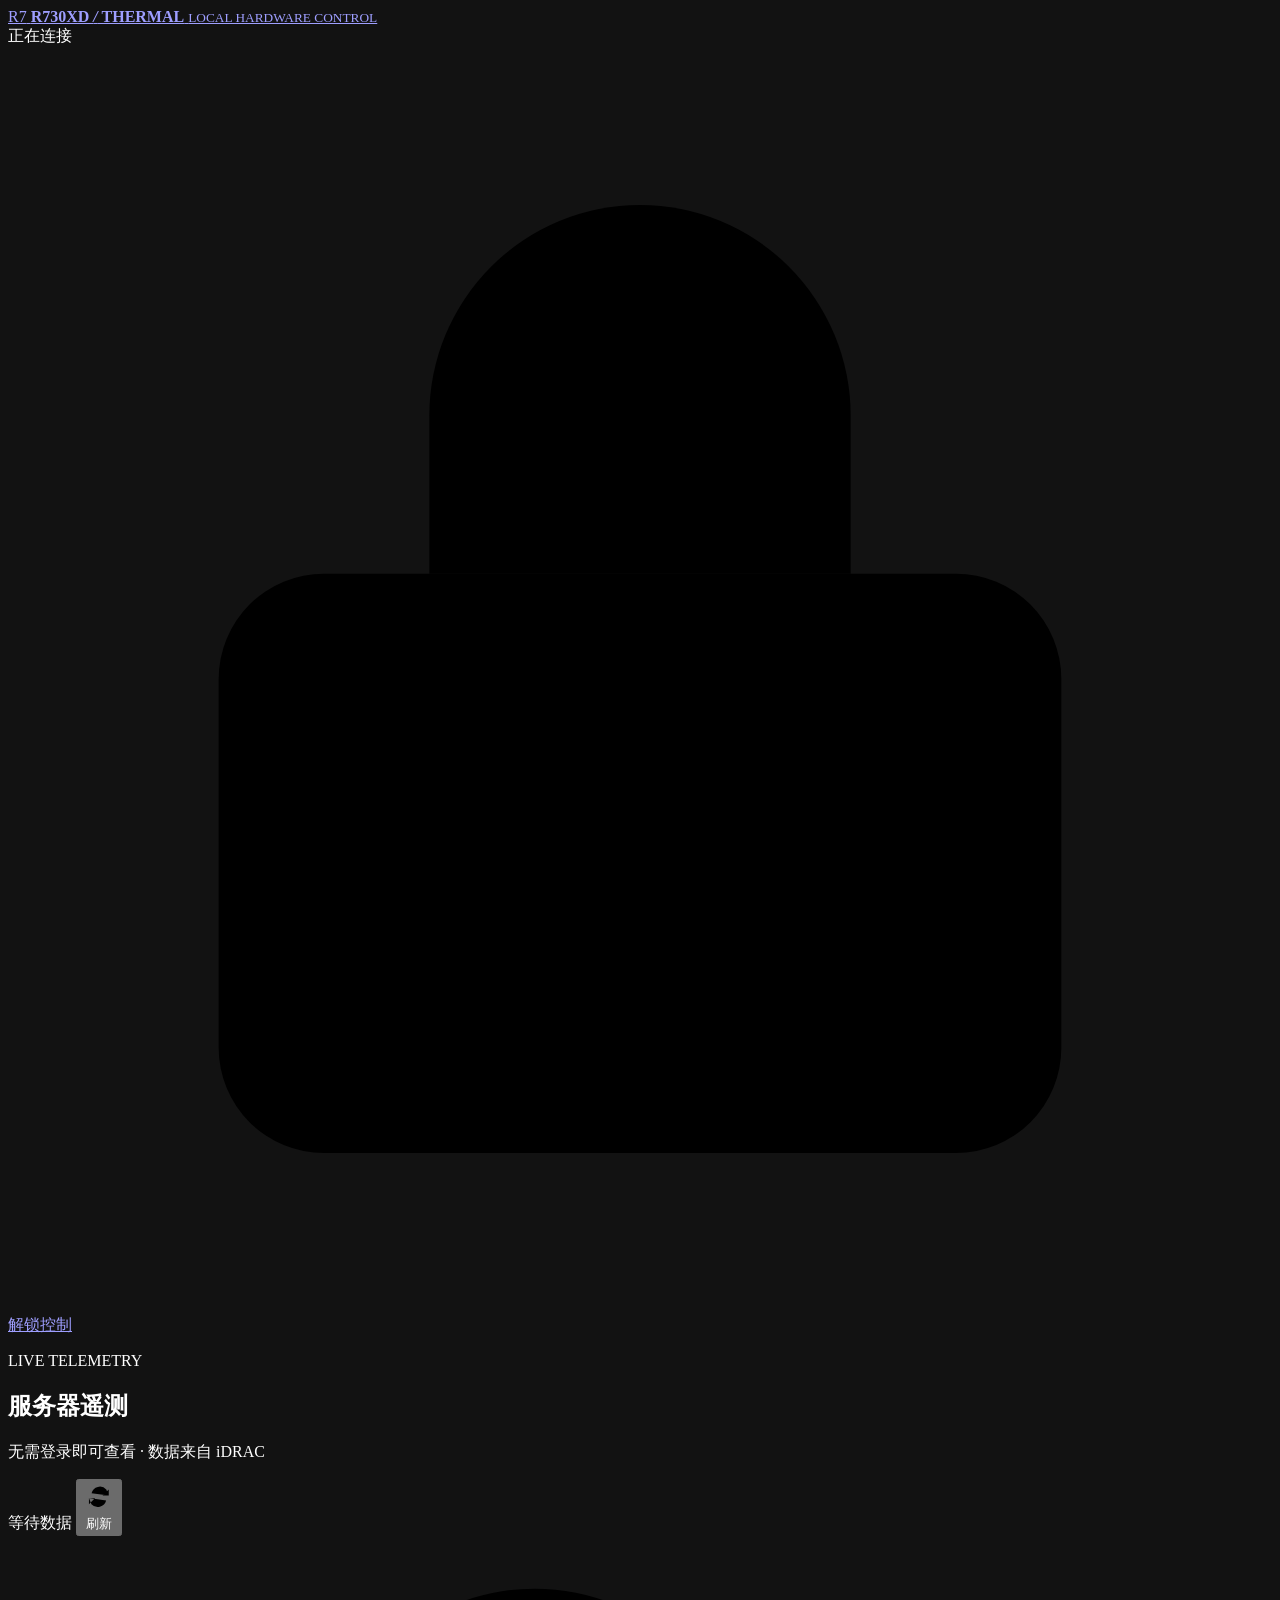
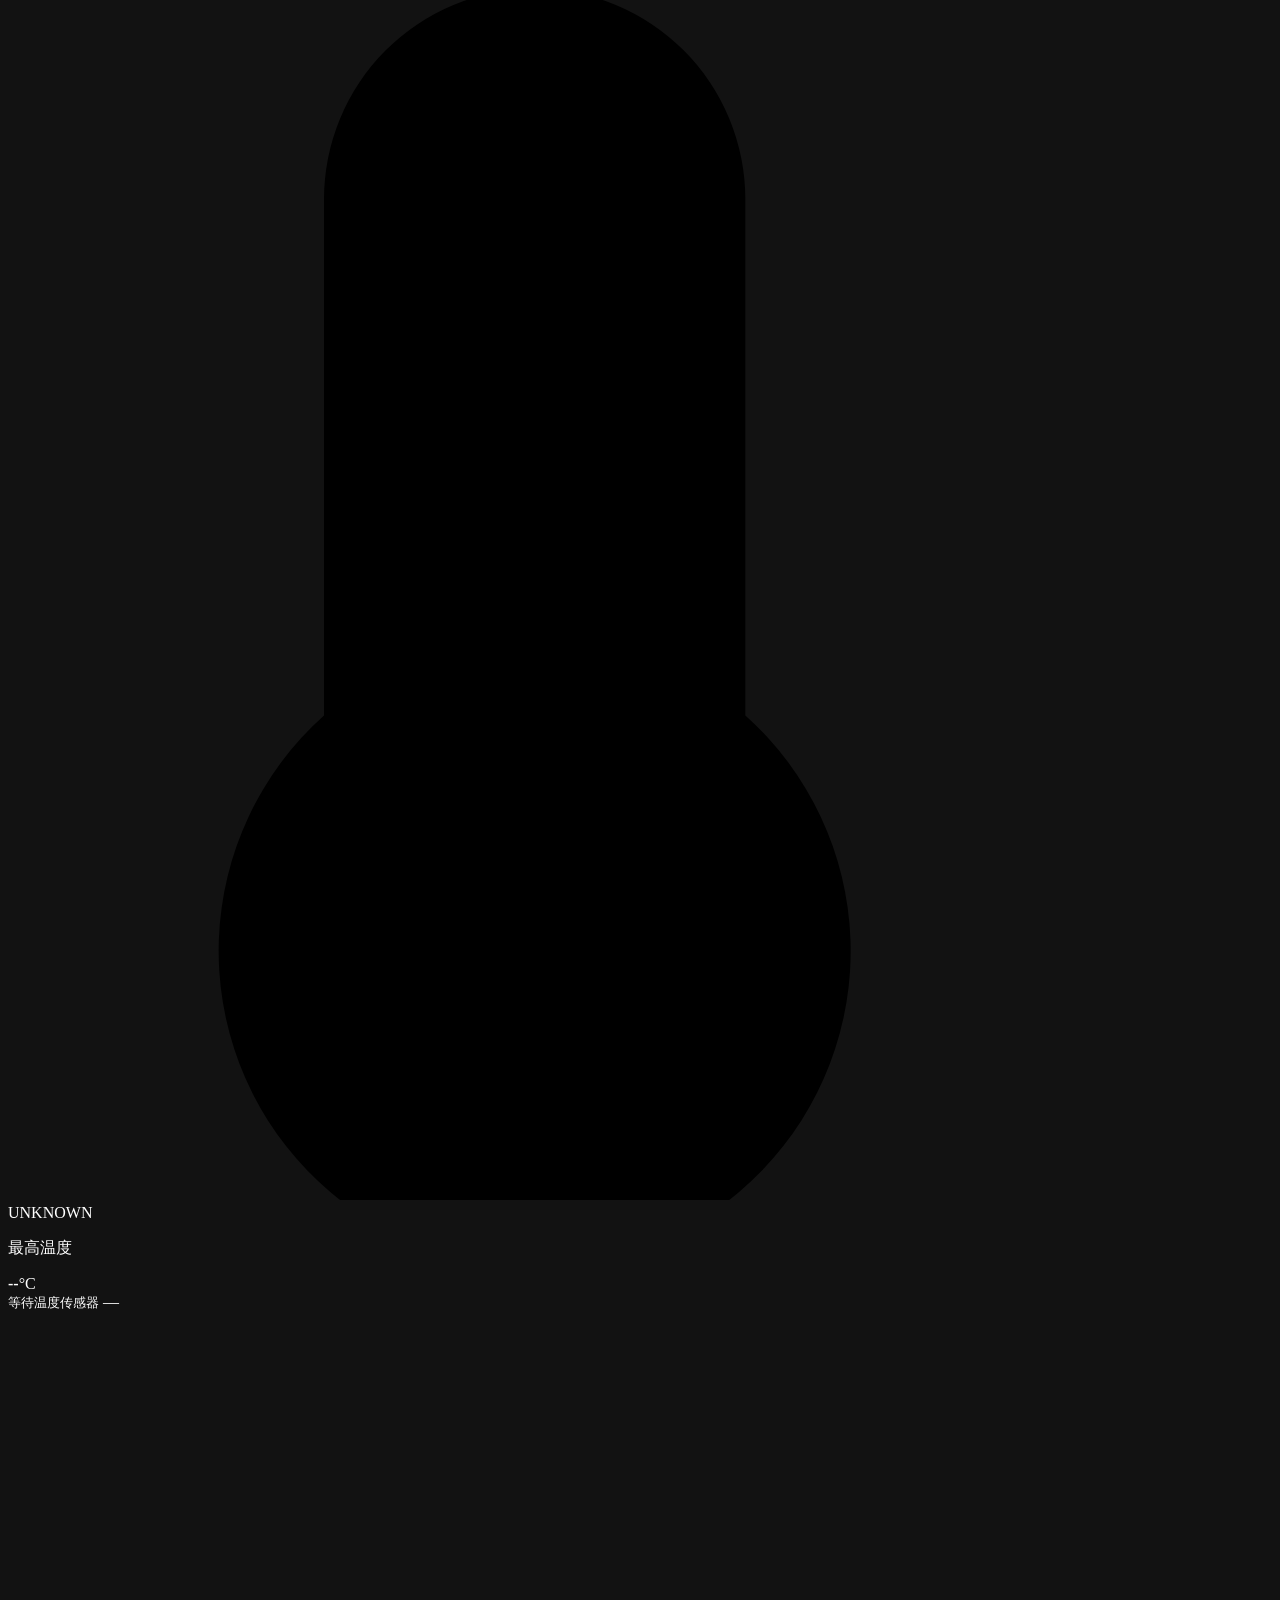
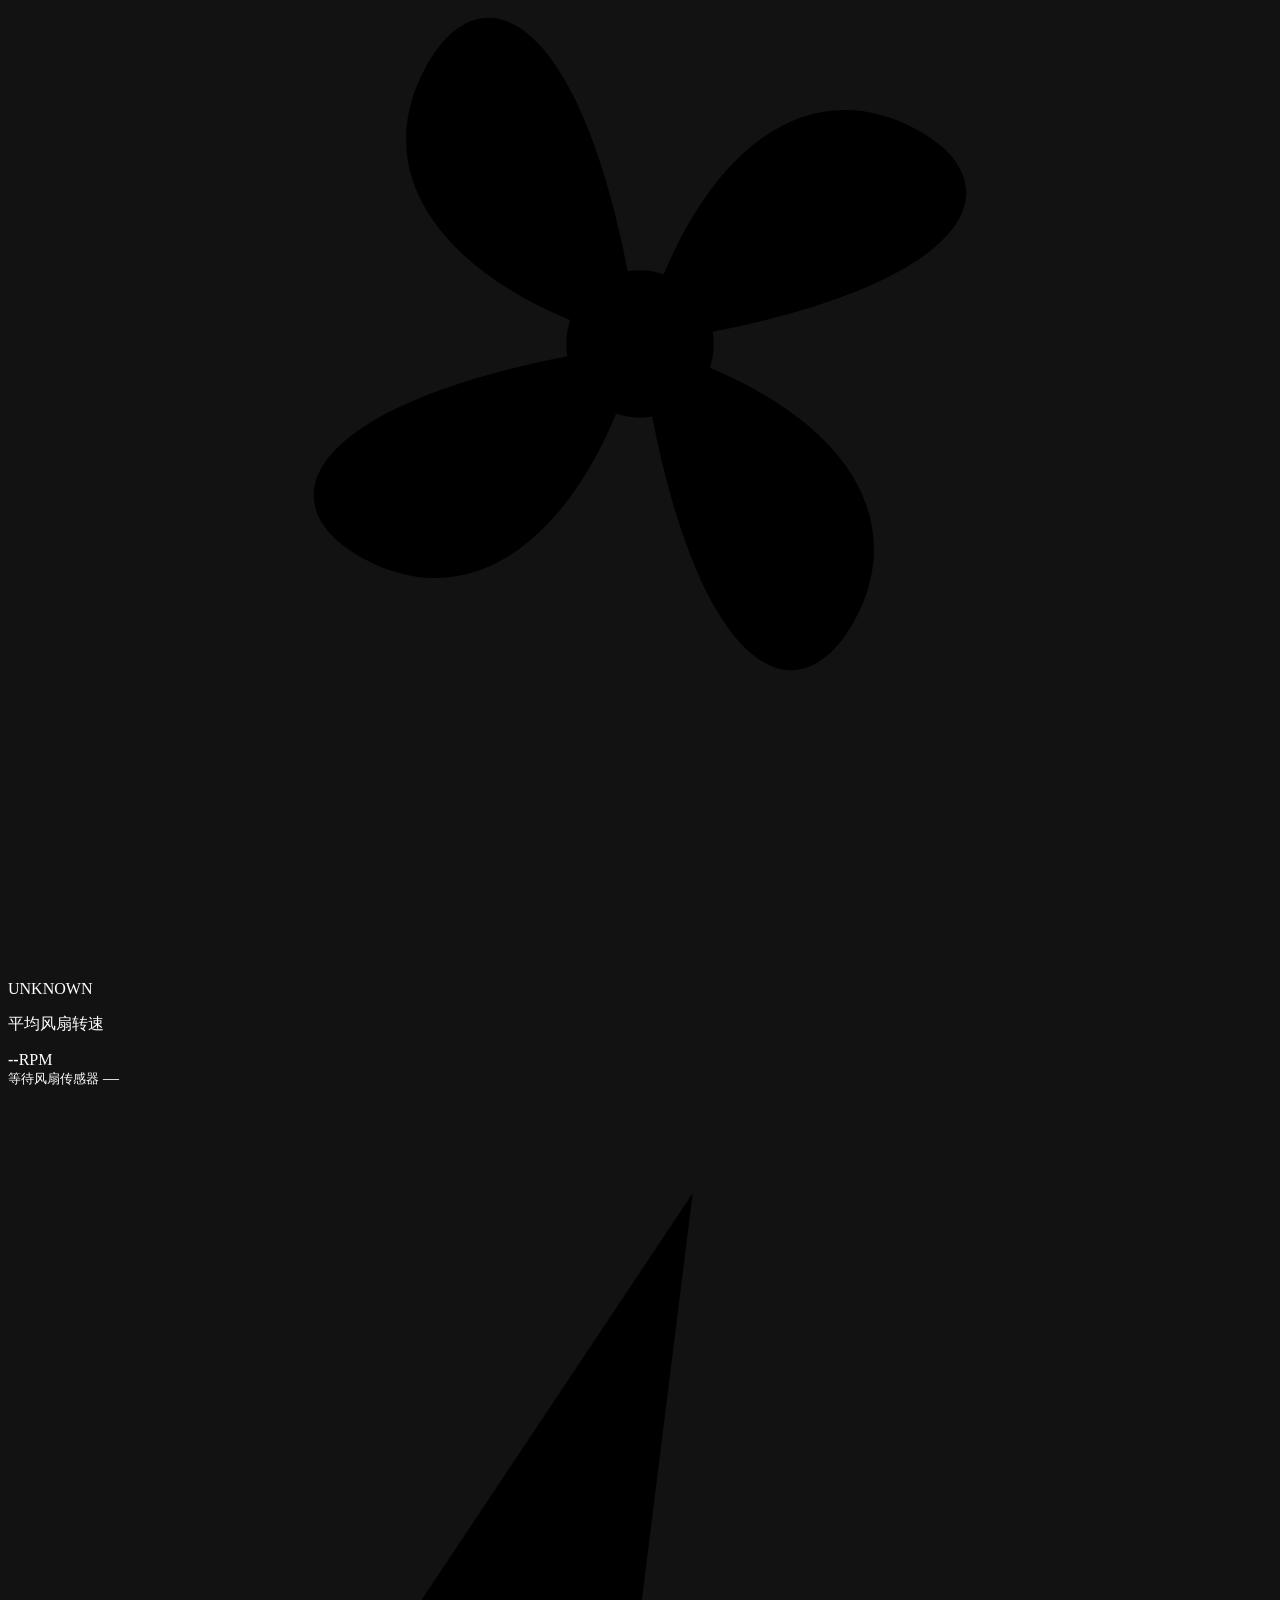
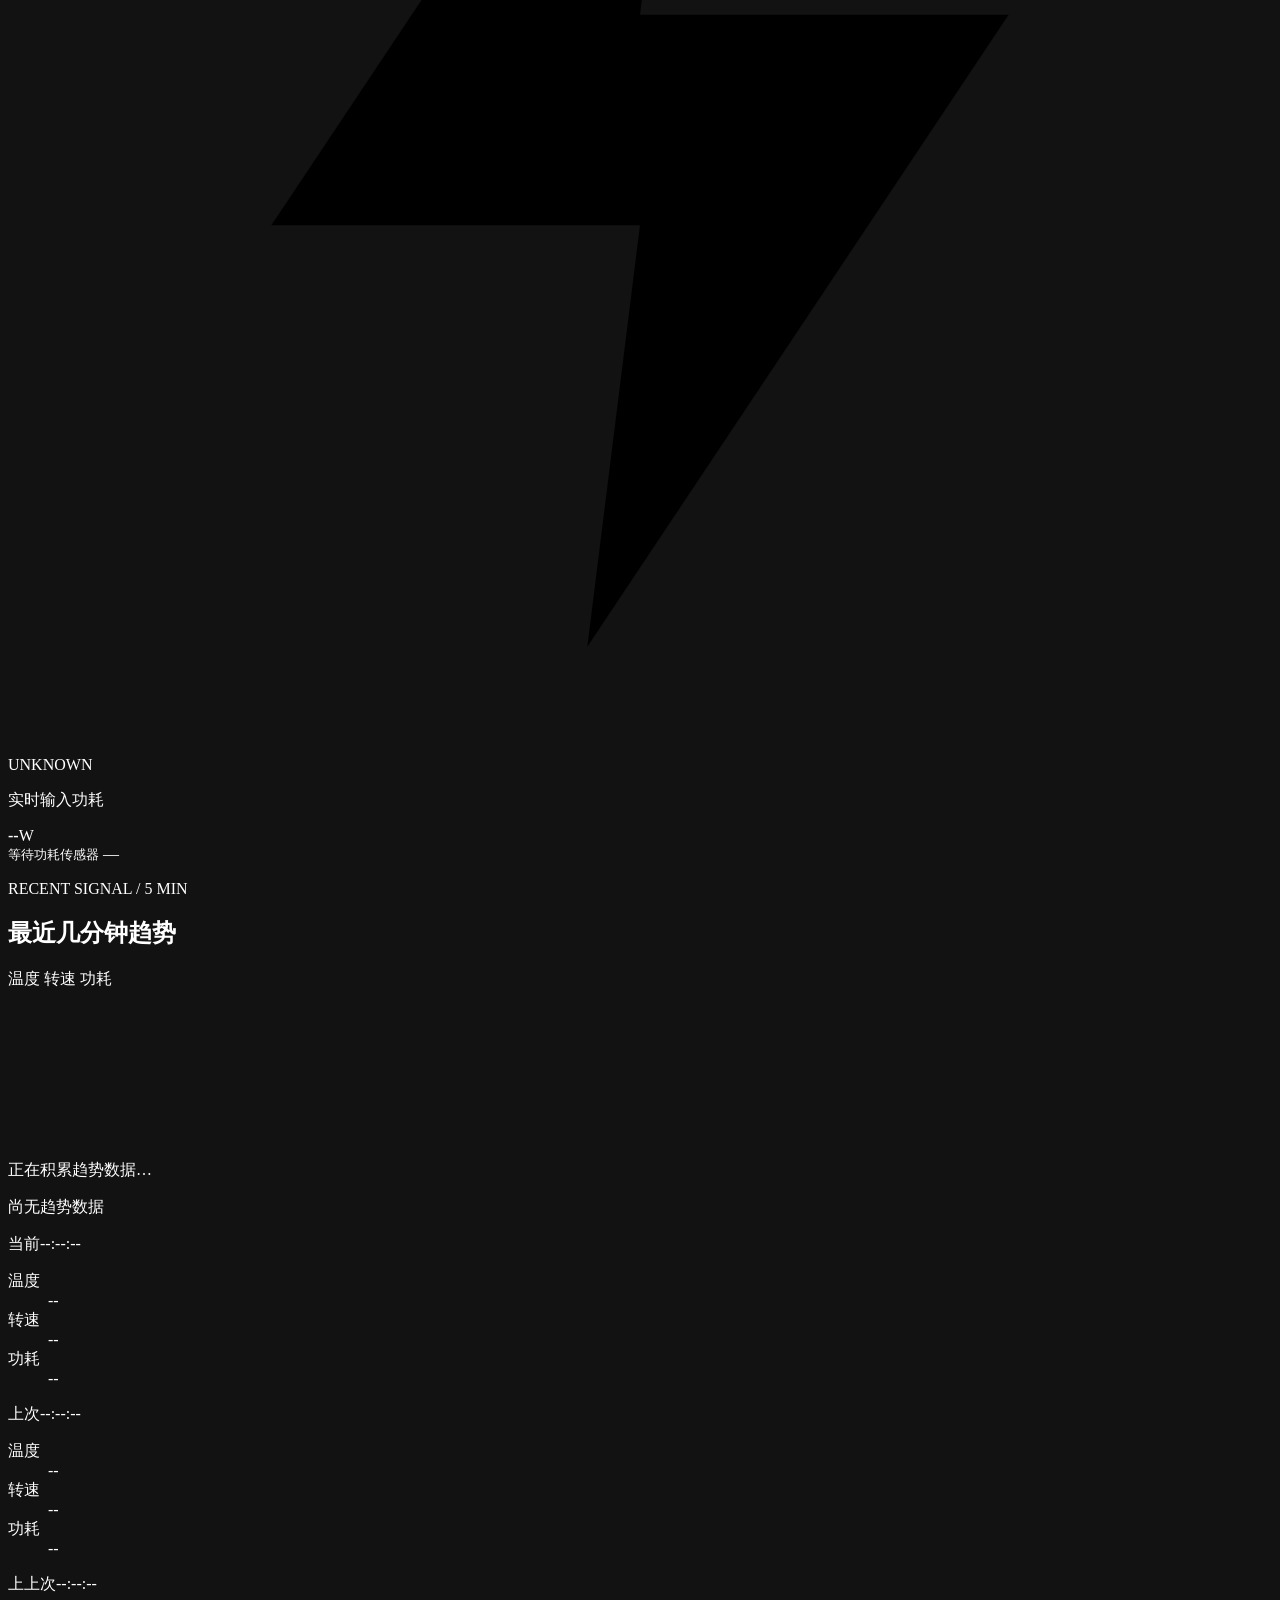
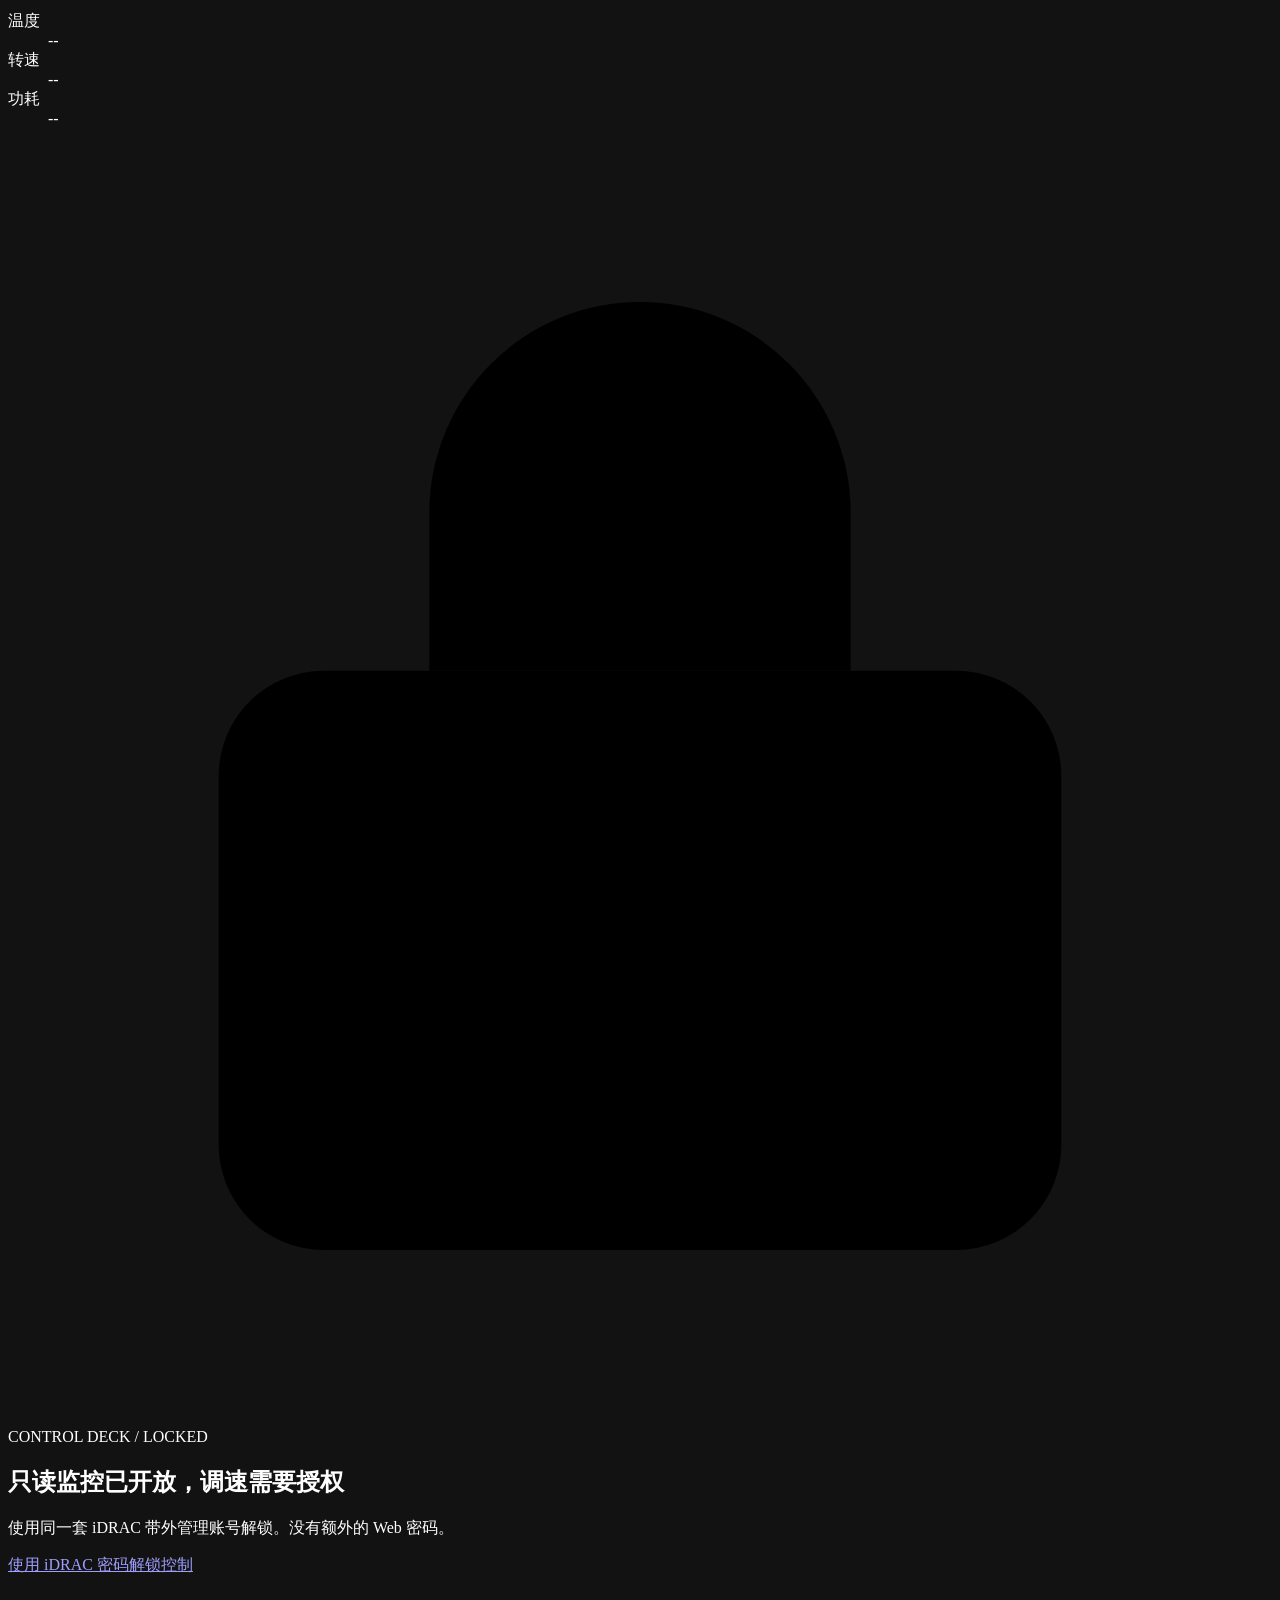
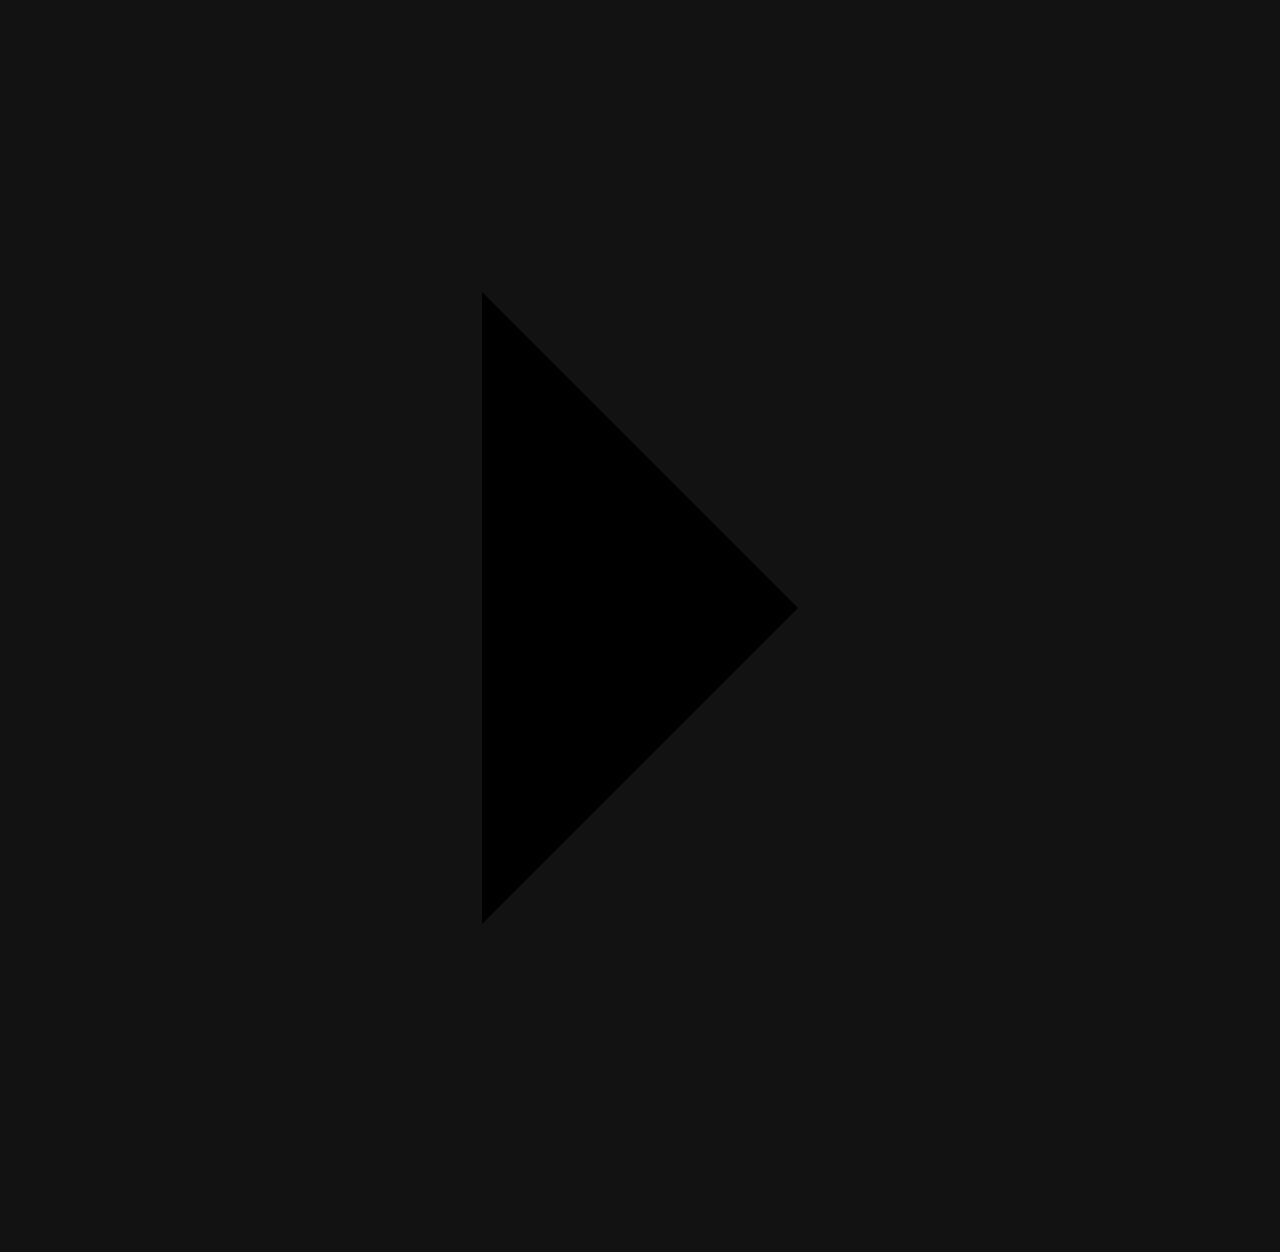
==== webapp/templates/index.html @ 5dfc96e8 "Publish R730xd fan control console" ====
<!doctype html>
<html lang="zh-CN">
<head>
  <meta charset="utf-8">
  <meta name="viewport" content="width=device-width, initial-scale=1, viewport-fit=cover">
  <meta name="color-scheme" content="dark">
  <meta name="theme-color" content="#071018">
  <title>R730XD · 实时热控</title>
  <link rel="stylesheet" href="/static/app.css">
</head>
<body class="app-page">
  <div class="ambient-grid" aria-hidden="true"></div>

  <header class="topbar">
    <a class="brand-lockup" href="/" aria-label="R730XD 热控首页">
      <span class="brand-mark" aria-hidden="true">R7</span>
      <span class="brand-copy">
        <strong>R730XD <i>/</i> THERMAL</strong>
        <small>LOCAL HARDWARE CONTROL</small>
      </span>
    </a>
    <div class="topbar-actions">
      <div id="connectionPill" class="status-pill is-neutral" role="status">
        <span class="status-dot" aria-hidden="true"></span>
        <span id="connectionPillText">正在连接</span>
      </div>
      <a id="loginLink" class="button compact unlock-button" href="/login">
        <svg viewBox="0 0 24 24" aria-hidden="true"><rect x="4" y="10" width="16" height="11" rx="2"/><path d="M8 10V7a4 4 0 0 1 8 0v3"/></svg>
        解锁控制
      </a>
      <button id="logoutButton" class="icon-button" type="button" title="退出控制模式" aria-label="退出控制模式" hidden>
        <svg viewBox="0 0 24 24" aria-hidden="true"><path d="M10 17l5-5-5-5M15 12H3M14 3h5a2 2 0 0 1 2 2v14a2 2 0 0 1-2 2h-5"/></svg>
      </button>
    </div>
  </header>

  <main class="dashboard shell">
    <section class="telemetry-section" aria-labelledby="telemetryHeading">
      <div class="section-heading telemetry-heading">
        <div>
          <p class="eyebrow"><span class="live-dot" aria-hidden="true"></span> LIVE TELEMETRY</p>
          <h1 id="telemetryHeading">服务器遥测</h1>
          <p class="section-note">无需登录即可查看 · 数据来自 iDRAC</p>
        </div>
        <div class="refresh-tools">
          <span id="cacheStatus" class="cache-status" role="status">等待数据</span>
          <button id="refreshSummaryButton" class="button compact secondary" type="button">
            <svg viewBox="0 0 24 24" aria-hidden="true"><path d="M20 6v5h-5M4 18v-5h5M6.1 9A7 7 0 0 1 18 6l2 5M4 13l2 5a7 7 0 0 0 11.9-3"/></svg>
            刷新
          </button>
          <button id="openSensorsButton" class="button compact secondary" type="button" hidden>完整扫描</button>
        </div>
      </div>

      <div class="telemetry-grid">
        <article class="metric-card metric-temperature">
          <div class="metric-topline">
            <span class="metric-icon" aria-hidden="true">
              <svg viewBox="0 0 24 24"><path d="M14 14.8V5a4 4 0 0 0-8 0v9.8a6 6 0 1 0 8 0ZM10 5v11"/></svg>
            </span>
            <span id="temperatureHealth" class="health-tag is-unknown">UNKNOWN</span>
          </div>
          <p class="metric-label">最高温度</p>
          <div class="metric-reading"><strong id="temperatureValue">--</strong><span id="temperatureUnit">°C</span></div>
          <div class="metric-footer">
            <small id="temperatureDetail">等待温度传感器</small>
            <span id="temperatureDelta" class="metric-delta is-flat">—</span>
          </div>
        </article>

        <article class="metric-card metric-fan">
          <div class="metric-topline">
            <span class="metric-icon fan-icon" aria-hidden="true">
              <svg viewBox="0 0 24 24"><path d="M12 12c-3.6-1-5.2-3.1-4.1-5.2C9 4.7 11.1 5.7 12 12Zm0 0c1-3.6 3.1-5.2 5.2-4.1 2.1 1.1 1.1 3.2-5.2 4.1Zm0 0c3.6 1 5.2 3.1 4.1 5.2-1.1 2.1-3.2 1.1-4.1-5.2Zm0 0c-1 3.6-3.1 5.2-5.2 4.1-2.1-1.1-1.1-3.2 5.2-4.1Z"/><circle cx="12" cy="12" r="1.4"/></svg>
            </span>
            <span id="fanHealth" class="health-tag is-unknown">UNKNOWN</span>
          </div>
          <p class="metric-label">平均风扇转速</p>
          <div class="metric-reading"><strong id="fanValue">--</strong><span id="fanUnit">RPM</span></div>
          <div class="metric-footer">
            <small id="fanDetail">等待风扇传感器</small>
            <span id="fanDelta" class="metric-delta is-flat">—</span>
          </div>
        </article>

        <article class="metric-card metric-power">
          <div class="metric-topline">
            <span class="metric-icon" aria-hidden="true">
              <svg viewBox="0 0 24 24"><path d="m13 2-8 12h7l-1 8 8-12h-7l1-8Z"/></svg>
            </span>
            <span id="powerHealth" class="health-tag is-unknown">UNKNOWN</span>
          </div>
          <p class="metric-label">实时输入功耗</p>
          <div class="metric-reading"><strong id="powerValue">--</strong><span id="powerUnit">W</span></div>
          <div class="metric-footer">
            <small id="powerDetail">等待功耗传感器</small>
            <span id="powerDelta" class="metric-delta is-flat">—</span>
          </div>
        </article>
      </div>
    </section>

    <section class="history-panel panel" aria-labelledby="historyHeading">
      <div class="section-heading history-heading">
        <div>
          <p class="eyebrow">RECENT SIGNAL / 5 MIN</p>
          <h2 id="historyHeading">最近几分钟趋势</h2>
        </div>
        <div class="trend-legend" aria-label="趋势图图例">
          <span class="legend-temperature">温度</span>
          <span class="legend-fan">转速</span>
          <span class="legend-power">功耗</span>
        </div>
      </div>
      <div class="trend-canvas-wrap">
        <canvas id="trendCanvas" aria-label="温度、风扇转速与功耗最近几分钟趋势"></canvas>
        <p id="trendEmpty" class="trend-empty">正在积累趋势数据…</p>
      </div>
      <p id="trendDescription" class="sr-only">尚无趋势数据</p>

      <div class="snapshot-strip" aria-label="最近三次刷新">
        <article class="snapshot is-current">
          <div><span>当前</span><time id="currentSampleTime">--:--:--</time></div>
          <dl>
            <div><dt>温度</dt><dd id="currentTemperature">--</dd></div>
            <div><dt>转速</dt><dd id="currentFan">--</dd></div>
            <div><dt>功耗</dt><dd id="currentPower">--</dd></div>
          </dl>
        </article>
        <article class="snapshot">
          <div><span>上次</span><time id="previousSampleTime">--:--:--</time></div>
          <dl>
            <div><dt>温度</dt><dd id="previousTemperature">--</dd></div>
            <div><dt>转速</dt><dd id="previousFan">--</dd></div>
            <div><dt>功耗</dt><dd id="previousPower">--</dd></div>
          </dl>
        </article>
        <article class="snapshot">
          <div><span>上上次</span><time id="previous2SampleTime">--:--:--</time></div>
          <dl>
            <div><dt>温度</dt><dd id="previous2Temperature">--</dd></div>
            <div><dt>转速</dt><dd id="previous2Fan">--</dd></div>
            <div><dt>功耗</dt><dd id="previous2Power">--</dd></div>
          </dl>
        </article>
      </div>
    </section>

    <section id="controlGate" class="control-gate panel" aria-labelledby="controlGateHeading">
      <div class="lock-orbit" aria-hidden="true">
        <svg viewBox="0 0 24 24"><rect x="4" y="10" width="16" height="11" rx="2"/><path d="M8 10V7a4 4 0 0 1 8 0v3M12 14v3"/></svg>
      </div>
      <div class="control-gate-copy">
        <p class="eyebrow">CONTROL DECK / LOCKED</p>
        <h2 id="controlGateHeading">只读监控已开放，调速需要授权</h2>
        <p>使用同一套 iDRAC 带外管理账号解锁。没有额外的 Web 密码。</p>
      </div>
      <a class="button primary control-unlock-cta" href="/login">
        使用 iDRAC 密码解锁控制
        <svg viewBox="0 0 24 24" aria-hidden="true"><path d="m9 18 6-6-6-6"/></svg>
      </a>
    </section>

    <div id="authenticatedWorkspace" class="authenticated-workspace" hidden>
      <section class="operator-strip panel" aria-label="已解锁的管理工具">
        <div class="operator-identity">
          <span class="operator-led" aria-hidden="true"></span>
          <div><small>CONTROL AUTHORITY</small><strong id="operatorName">iDRAC 操作员</strong></div>
        </div>
        <div class="operator-actions">
          <button id="openConnectionButton" class="button compact secondary" type="button">连接设置</button>
          <button id="operatorSensorsButton" class="button compact secondary" type="button">完整扫描</button>
        </div>
      </section>

      <section class="workspace-grid">
        <aside class="panel control-panel" aria-labelledby="controlHeading">
          <div class="section-heading">
            <div>
              <p class="eyebrow">CONTROL MODE</p>
              <h2 id="controlHeading">温控模式</h2>
            </div>
            <span id="modeBadge" class="mode-badge is-unknown">UNKNOWN</span>
          </div>

          <div class="connection-rail">
            <span>iDRAC CHANNEL</span>
            <strong id="connectionState">SETUP REQUIRED</strong>
          </div>

          <div class="interlock-row">
            <div>
              <strong>安全联锁</strong>
              <p>先确认风险，才允许手动调速</p>
            </div>
            <label class="switch">
              <input id="interlockToggle" type="checkbox" aria-label="解除安全联锁">
              <span aria-hidden="true"></span>
            </label>
          </div>

          <div id="interlockWarning" class="warning-box" hidden>
            <svg viewBox="0 0 24 24" aria-hidden="true"><path d="M12 3 2 21h20L12 3Zm0 6v5m0 3h.01"/></svg>
            <p>固定低转速可能削弱硬件保护。请持续观察 CPU、内存和硬盘温度。</p>
          </div>

          <div class="mode-actions">
            <button id="manualModeButton" class="button danger" type="button" disabled>启用手动控制</button>
            <button id="autoModeButton" class="button secondary" type="button">恢复 iDRAC 自动温控</button>
          </div>
        </aside>

        <section class="panel fan-panel" aria-labelledby="fanHeading">
          <div class="section-heading">
            <div>
              <p class="eyebrow">FAN OUTPUT</p>
              <h2 id="fanHeading">风扇遥控器</h2>
            </div>
            <span id="fanControlState" class="output-state">LOCKED</span>
          </div>

          <div class="fan-layout">
            <div class="fan-dial" aria-label="当前设置的风扇输出百分比">
              <svg class="gauge-svg" viewBox="0 0 260 220" aria-hidden="true">
                <circle class="gauge-track" cx="130" cy="110" r="88" pathLength="100"/>
                <circle id="gaugeProgress" class="gauge-progress" cx="130" cy="110" r="88" pathLength="100" stroke-dasharray="5 100"/>
                <circle class="gauge-inner" cx="130" cy="110" r="69"/>
                <path class="gauge-tick" d="M130 11v9M208 40l-7 7M229 110h-9M52 40l7 7M31 110h9"/>
              </svg>
              <div class="gauge-label">
                <span>OUTPUT</span>
                <strong><b id="gaugeValue">10</b><i>%</i></strong>
                <small id="dialHint">联锁后启用</small>
              </div>
            </div>

            <div class="fan-controls">
              <p class="subheading">快速预设</p>
              <div class="preset-grid" id="presetGrid">
                <button class="preset-button" type="button" data-speed="10" disabled><strong>10%</strong><span>静音</span></button>
                <button class="preset-button" type="button" data-speed="15" disabled><strong>15%</strong><span>日常</span></button>
                <button class="preset-button" type="button" data-speed="20" disabled><strong>20%</strong><span>夏季</span></button>
                <button class="preset-button" type="button" data-speed="30" disabled><strong>30%</strong><span>负载</span></button>
              </div>

              <label class="slider-block" for="fanSlider">
                <span><b>CUSTOM OUTPUT</b><strong id="sliderValue">10%</strong></span>
                <input id="fanSlider" type="range" min="5" max="100" step="1" value="10" disabled>
                <small><span>5%</span><span>100%</span></small>
              </label>
              <button id="applyFanButton" class="button primary apply-output" type="button" disabled>应用自定义输出</button>
            </div>
          </div>
        </section>
      </section>

      <section class="panel event-panel" aria-labelledby="eventHeading">
        <div class="section-heading">
          <div>
            <p class="eyebrow">OPERATOR EVENT LOG</p>
            <h2 id="eventHeading" class="sr-only">操作事件日志</h2>
          </div>
          <button id="clearLogButton" class="button compact secondary" type="button">清空</button>
        </div>
        <div id="eventLog" class="event-log" role="log" aria-live="polite">
          <div><time>--:--:--</time><span class="log-info">[INFO]</span><span>控制台已就绪</span></div>
        </div>
      </section>
    </div>
  </main>

  <dialog id="connectionDialog" class="modal connection-modal">
    <form id="connectionForm" method="dialog" autocomplete="off">
      <div class="modal-header">
        <div>
          <p class="eyebrow">IDRAC / CONNECTION</p>
          <h2>带外管理连接</h2>
        </div>
        <button class="icon-button modal-close" type="button" data-close-dialog aria-label="关闭">
          <svg viewBox="0 0 24 24" aria-hidden="true"><path d="m6 6 12 12M18 6 6 18"/></svg>
        </button>
      </div>
      <p class="modal-note">登录凭据由 WRT 只读 secret 提供；此处临时修改只保存在当前服务进程内存中。</p>
      <div class="form-grid">
        <label>
          <span>IDRAC HOST</span>
          <input id="hostInput" name="host" type="text" inputmode="decimal" placeholder="192.168.5.151" required>
        </label>
        <label>
          <span>USERNAME</span>
          <input id="usernameInput" name="username" type="text" value="root" autocomplete="username" required>
        </label>
        <label class="full-field">
          <span>PASSWORD</span>
          <div class="password-field">
            <input id="passwordInput" name="password" type="password" autocomplete="new-password" placeholder="留空则保持当前密码">
            <button id="toggleConnectionPassword" type="button" aria-label="显示密码">显示</button>
          </div>
        </label>
        <label class="full-field inline-check">
          <input id="verifyTlsInput" name="verify_tls" type="checkbox">
          <span>验证 Redfish TLS 证书（自签名证书通常关闭）</span>
        </label>
      </div>
      <div class="modal-actions">
        <button class="button secondary" type="button" data-close-dialog>取消</button>
        <button id="saveConnectionButton" class="button primary" type="submit">保存并测试</button>
      </div>
    </form>
  </dialog>

  <dialog id="sensorsDialog" class="modal sensors-modal">
    <div class="modal-header sensor-modal-header">
      <div>
        <p class="eyebrow">IDRAC / SDR REPOSITORY</p>
        <h2>完整传感器扫描</h2>
        <p id="sensorDialogMeta" class="modal-note">尚未读取</p>
      </div>
      <div class="modal-header-actions">
        <button id="refreshAllSensorsButton" class="button compact secondary" type="button">刷新</button>
        <button class="icon-button modal-close" type="button" data-close-dialog aria-label="关闭">
          <svg viewBox="0 0 24 24" aria-hidden="true"><path d="m6 6 12 12M18 6 6 18"/></svg>
        </button>
      </div>
    </div>
    <div class="sensor-filter-row">
      <label class="sensor-search">
        <span class="sr-only">搜索传感器</span>
        <svg viewBox="0 0 24 24" aria-hidden="true"><circle cx="11" cy="11" r="7"/><path d="m20 20-4-4"/></svg>
        <input id="sensorSearchInput" type="search" placeholder="搜索名称、类型、读数或状态">
      </label>
      <select id="sensorTypeFilter" aria-label="传感器类型筛选">
        <option value="all">全部类型</option>
        <option value="temperature">温度</option>
        <option value="fan">风扇</option>
        <option value="power">功耗</option>
        <option value="voltage">电压</option>
        <option value="other">其他</option>
      </select>
    </div>
    <div class="sensor-table-wrap">
      <table class="sensor-table">
        <thead><tr><th>名称</th><th>类型</th><th>读数</th><th>状态</th></tr></thead>
        <tbody id="sensorTableBody">
          <tr><td colspan="4" class="empty-table">点击“刷新”读取全部传感器</td></tr>
        </tbody>
      </table>
    </div>
  </dialog>

  <div id="toastRegion" class="toast-region" aria-live="assertive" aria-atomic="true"></div>
  <script src="/static/app.js" defer></script>
</body>
</html>
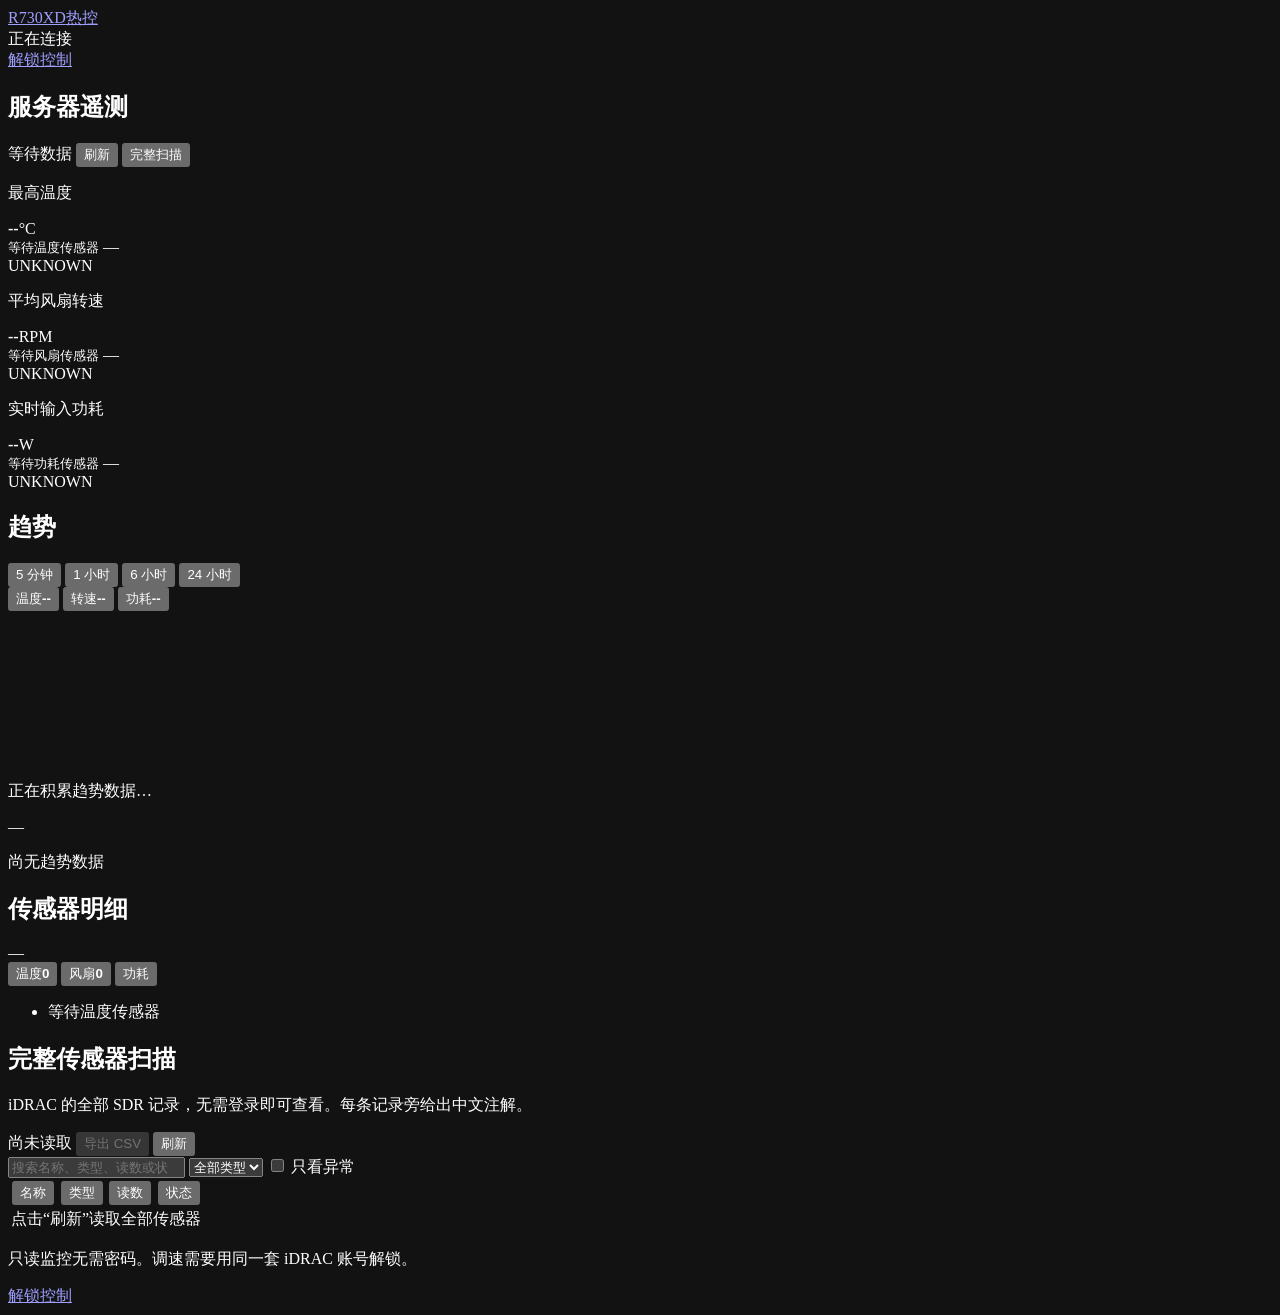
==== commit 6a392936: "两端统一近黑单色设计语言，按第一性原理删除装饰元素，SDR 加中文注解 (D-014, D-017, T-008, T-011) 界面改为近黑单色，颜色只表示报警：琥珀=warning、红=criti" ====
--- a/webapp/templates/index.html
+++ b/webapp/templates/index.html
@@ -4,351 +4,275 @@
   <meta charset="utf-8">
   <meta name="viewport" content="width=device-width, initial-scale=1, viewport-fit=cover">
   <meta name="color-scheme" content="dark">
-  <meta name="theme-color" content="#071018">
-  <title>R730XD · 实时热控</title>
+  <meta name="theme-color" content="#0a0a0a">
+  <title>R730XD 热控</title>
   <link rel="stylesheet" href="/static/app.css">
 </head>
-<body class="app-page">
-  <div class="ambient-grid" aria-hidden="true"></div>
-
+<body>
   <header class="topbar">
-    <a class="brand-lockup" href="/" aria-label="R730XD 热控首页">
-      <span class="brand-mark" aria-hidden="true">R7</span>
-      <span class="brand-copy">
-        <strong>R730XD <i>/</i> THERMAL</strong>
-        <small>LOCAL HARDWARE CONTROL</small>
-      </span>
-    </a>
+    <a class="brand" href="/">R730XD<span>热控</span></a>
     <div class="topbar-actions">
-      <div id="connectionPill" class="status-pill is-neutral" role="status">
+      <div id="connectionPill" class="status is-neutral" role="status">
         <span class="status-dot" aria-hidden="true"></span>
         <span id="connectionPillText">正在连接</span>
       </div>
-      <a id="loginLink" class="button compact unlock-button" href="/login">
-        <svg viewBox="0 0 24 24" aria-hidden="true"><rect x="4" y="10" width="16" height="11" rx="2"/><path d="M8 10V7a4 4 0 0 1 8 0v3"/></svg>
-        解锁控制
-      </a>
-      <button id="logoutButton" class="icon-button" type="button" title="退出控制模式" aria-label="退出控制模式" hidden>
-        <svg viewBox="0 0 24 24" aria-hidden="true"><path d="M10 17l5-5-5-5M15 12H3M14 3h5a2 2 0 0 1 2 2v14a2 2 0 0 1-2 2h-5"/></svg>
-      </button>
+      <a id="loginLink" class="button" href="/login">解锁控制</a>
+      <button id="logoutButton" class="button ghost" type="button" hidden>退出</button>
     </div>
   </header>
 
-  <main class="dashboard shell">
-    <section class="telemetry-section" aria-labelledby="telemetryHeading">
-      <div class="section-heading telemetry-heading">
-        <div>
-          <p class="eyebrow"><span class="live-dot" aria-hidden="true"></span> LIVE TELEMETRY</p>
-          <h1 id="telemetryHeading">服务器遥测</h1>
-          <p class="section-note">无需登录即可查看 · 数据来自 iDRAC</p>
-        </div>
-        <div class="refresh-tools">
-          <span id="cacheStatus" class="cache-status" role="status">等待数据</span>
-          <button id="refreshSummaryButton" class="button compact secondary" type="button">
-            <svg viewBox="0 0 24 24" aria-hidden="true"><path d="M20 6v5h-5M4 18v-5h5M6.1 9A7 7 0 0 1 18 6l2 5M4 13l2 5a7 7 0 0 0 11.9-3"/></svg>
-            刷新
-          </button>
-          <button id="openSensorsButton" class="button compact secondary" type="button" hidden>完整扫描</button>
-        </div>
-      </div>
-
-      <div class="telemetry-grid">
-        <article class="metric-card metric-temperature">
-          <div class="metric-topline">
-            <span class="metric-icon" aria-hidden="true">
-              <svg viewBox="0 0 24 24"><path d="M14 14.8V5a4 4 0 0 0-8 0v9.8a6 6 0 1 0 8 0ZM10 5v11"/></svg>
-            </span>
-            <span id="temperatureHealth" class="health-tag is-unknown">UNKNOWN</span>
-          </div>
-          <p class="metric-label">最高温度</p>
-          <div class="metric-reading"><strong id="temperatureValue">--</strong><span id="temperatureUnit">°C</span></div>
-          <div class="metric-footer">
+  <main class="shell">
+    <!-- Alerts take no space at all when nothing is wrong. -->
+    <section id="alertBanner" class="alert-banner" role="alert" hidden>
+      <div class="alert-headline">
+        <strong id="alertCount">0</strong>
+        <span>个传感器处于异常状态</span>
+      </div>
+      <ul id="alertList" class="alert-items"></ul>
+    </section>
+
+    <!-- ── Readings ─────────────────────────────────────────────── -->
+    <section class="readings" aria-labelledby="readingsHeading">
+      <div class="block-head">
+        <h1 id="readingsHeading">服务器遥测</h1>
+        <div class="block-tools">
+          <span id="cacheStatus" class="meta" role="status">等待数据</span>
+          <button id="refreshSummaryButton" class="button ghost" type="button">刷新</button>
+          <button id="openSensorsButton" class="button ghost" type="button">完整扫描</button>
+        </div>
+      </div>
+
+      <div class="reading-grid">
+        <article class="reading" data-metric="temperature">
+          <p class="reading-label">最高温度</p>
+          <div class="reading-value"><strong id="temperatureValue">--</strong><span id="temperatureUnit">°C</span></div>
+          <div class="reading-foot">
             <small id="temperatureDetail">等待温度传感器</small>
-            <span id="temperatureDelta" class="metric-delta is-flat">—</span>
-          </div>
+            <span id="temperatureDelta" class="delta is-flat">—</span>
+          </div>
+          <span id="temperatureHealth" class="health is-unknown">UNKNOWN</span>
         </article>
 
-        <article class="metric-card metric-fan">
-          <div class="metric-topline">
-            <span class="metric-icon fan-icon" aria-hidden="true">
-              <svg viewBox="0 0 24 24"><path d="M12 12c-3.6-1-5.2-3.1-4.1-5.2C9 4.7 11.1 5.7 12 12Zm0 0c1-3.6 3.1-5.2 5.2-4.1 2.1 1.1 1.1 3.2-5.2 4.1Zm0 0c3.6 1 5.2 3.1 4.1 5.2-1.1 2.1-3.2 1.1-4.1-5.2Zm0 0c-1 3.6-3.1 5.2-5.2 4.1-2.1-1.1-1.1-3.2 5.2-4.1Z"/><circle cx="12" cy="12" r="1.4"/></svg>
-            </span>
-            <span id="fanHealth" class="health-tag is-unknown">UNKNOWN</span>
-          </div>
-          <p class="metric-label">平均风扇转速</p>
-          <div class="metric-reading"><strong id="fanValue">--</strong><span id="fanUnit">RPM</span></div>
-          <div class="metric-footer">
+        <article class="reading" data-metric="fan">
+          <p class="reading-label">平均风扇转速</p>
+          <div class="reading-value"><strong id="fanValue">--</strong><span id="fanUnit">RPM</span></div>
+          <div class="reading-foot">
             <small id="fanDetail">等待风扇传感器</small>
-            <span id="fanDelta" class="metric-delta is-flat">—</span>
-          </div>
+            <span id="fanDelta" class="delta is-flat">—</span>
+          </div>
+          <span id="fanHealth" class="health is-unknown">UNKNOWN</span>
         </article>
 
-        <article class="metric-card metric-power">
-          <div class="metric-topline">
-            <span class="metric-icon" aria-hidden="true">
-              <svg viewBox="0 0 24 24"><path d="m13 2-8 12h7l-1 8 8-12h-7l1-8Z"/></svg>
-            </span>
-            <span id="powerHealth" class="health-tag is-unknown">UNKNOWN</span>
-          </div>
-          <p class="metric-label">实时输入功耗</p>
-          <div class="metric-reading"><strong id="powerValue">--</strong><span id="powerUnit">W</span></div>
-          <div class="metric-footer">
+        <article class="reading" data-metric="power">
+          <p class="reading-label">实时输入功耗</p>
+          <div class="reading-value"><strong id="powerValue">--</strong><span id="powerUnit">W</span></div>
+          <div class="reading-foot">
             <small id="powerDetail">等待功耗传感器</small>
-            <span id="powerDelta" class="metric-delta is-flat">—</span>
-          </div>
+            <span id="powerDelta" class="delta is-flat">—</span>
+          </div>
+          <span id="powerHealth" class="health is-unknown">UNKNOWN</span>
         </article>
       </div>
     </section>
 
-    <section class="history-panel panel" aria-labelledby="historyHeading">
-      <div class="section-heading history-heading">
-        <div>
-          <p class="eyebrow">RECENT SIGNAL / 5 MIN</p>
-          <h2 id="historyHeading">最近几分钟趋势</h2>
-        </div>
-        <div class="trend-legend" aria-label="趋势图图例">
-          <span class="legend-temperature">温度</span>
-          <span class="legend-fan">转速</span>
-          <span class="legend-power">功耗</span>
-        </div>
-      </div>
-      <div class="trend-canvas-wrap">
-        <canvas id="trendCanvas" aria-label="温度、风扇转速与功耗最近几分钟趋势"></canvas>
-        <p id="trendEmpty" class="trend-empty">正在积累趋势数据…</p>
-      </div>
+    <!-- ── Trend ────────────────────────────────────────────────── -->
+    <section class="trend" aria-labelledby="trendHeading">
+      <div class="block-head">
+        <h2 id="trendHeading">趋势</h2>
+        <div class="block-tools">
+          <div class="segmented" id="rangeSwitch" role="group" aria-label="趋势时间范围">
+            <button class="is-selected" type="button" data-range="5m">5 分钟</button>
+            <button type="button" data-range="1h">1 小时</button>
+            <button type="button" data-range="6h">6 小时</button>
+            <button type="button" data-range="24h">24 小时</button>
+          </div>
+        </div>
+      </div>
+
+      <div class="legend" id="trendLegend" role="group" aria-label="趋势图系列开关">
+        <button class="series-temperature is-on" type="button" data-series="max_temp_c" aria-pressed="true"><i aria-hidden="true"></i>温度<b id="legendTemperatureValue">--</b></button>
+        <button class="series-fan is-on" type="button" data-series="avg_fan_rpm" aria-pressed="true"><i aria-hidden="true"></i>转速<b id="legendFanValue">--</b></button>
+        <button class="series-power is-on" type="button" data-series="power_watts" aria-pressed="true"><i aria-hidden="true"></i>功耗<b id="legendPowerValue">--</b></button>
+      </div>
+
+      <div class="canvas-wrap">
+        <canvas id="trendCanvas" aria-label="温度、风扇转速与功耗趋势"></canvas>
+        <p id="trendEmpty" class="canvas-empty">正在积累趋势数据…</p>
+        <div id="trendTooltip" class="tooltip" hidden aria-hidden="true"></div>
+      </div>
+      <p id="trendMeta" class="meta">—</p>
       <p id="trendDescription" class="sr-only">尚无趋势数据</p>
-
-      <div class="snapshot-strip" aria-label="最近三次刷新">
-        <article class="snapshot is-current">
-          <div><span>当前</span><time id="currentSampleTime">--:--:--</time></div>
-          <dl>
-            <div><dt>温度</dt><dd id="currentTemperature">--</dd></div>
-            <div><dt>转速</dt><dd id="currentFan">--</dd></div>
-            <div><dt>功耗</dt><dd id="currentPower">--</dd></div>
-          </dl>
-        </article>
-        <article class="snapshot">
-          <div><span>上次</span><time id="previousSampleTime">--:--:--</time></div>
-          <dl>
-            <div><dt>温度</dt><dd id="previousTemperature">--</dd></div>
-            <div><dt>转速</dt><dd id="previousFan">--</dd></div>
-            <div><dt>功耗</dt><dd id="previousPower">--</dd></div>
-          </dl>
-        </article>
-        <article class="snapshot">
-          <div><span>上上次</span><time id="previous2SampleTime">--:--:--</time></div>
-          <dl>
-            <div><dt>温度</dt><dd id="previous2Temperature">--</dd></div>
-            <div><dt>转速</dt><dd id="previous2Fan">--</dd></div>
-            <div><dt>功耗</dt><dd id="previous2Power">--</dd></div>
-          </dl>
-        </article>
-      </div>
-    </section>
-
-    <section id="controlGate" class="control-gate panel" aria-labelledby="controlGateHeading">
-      <div class="lock-orbit" aria-hidden="true">
-        <svg viewBox="0 0 24 24"><rect x="4" y="10" width="16" height="11" rx="2"/><path d="M8 10V7a4 4 0 0 1 8 0v3M12 14v3"/></svg>
-      </div>
-      <div class="control-gate-copy">
-        <p class="eyebrow">CONTROL DECK / LOCKED</p>
-        <h2 id="controlGateHeading">只读监控已开放，调速需要授权</h2>
-        <p>使用同一套 iDRAC 带外管理账号解锁。没有额外的 Web 密码。</p>
-      </div>
-      <a class="button primary control-unlock-cta" href="/login">
-        使用 iDRAC 密码解锁控制
-        <svg viewBox="0 0 24 24" aria-hidden="true"><path d="m9 18 6-6-6-6"/></svg>
-      </a>
-    </section>
-
-    <div id="authenticatedWorkspace" class="authenticated-workspace" hidden>
-      <section class="operator-strip panel" aria-label="已解锁的管理工具">
-        <div class="operator-identity">
-          <span class="operator-led" aria-hidden="true"></span>
-          <div><small>CONTROL AUTHORITY</small><strong id="operatorName">iDRAC 操作员</strong></div>
-        </div>
-        <div class="operator-actions">
-          <button id="openConnectionButton" class="button compact secondary" type="button">连接设置</button>
-          <button id="operatorSensorsButton" class="button compact secondary" type="button">完整扫描</button>
+    </section>
+
+    <!-- ── Per-sensor detail ────────────────────────────────────── -->
+    <section class="detail" aria-labelledby="detailHeading">
+      <div class="block-head">
+        <h2 id="detailHeading">传感器明细</h2>
+        <span id="detailSource" class="meta">—</span>
+      </div>
+
+      <div class="tabs" role="tablist" id="detailTabs">
+        <button class="is-selected" type="button" role="tab" aria-selected="true" aria-controls="detailTemperature" data-tab="temperature">温度<b id="tabCountTemperature">0</b></button>
+        <button type="button" role="tab" aria-selected="false" aria-controls="detailFan" data-tab="fan">风扇<b id="tabCountFan">0</b></button>
+        <button type="button" role="tab" aria-selected="false" aria-controls="detailPower" data-tab="power">功耗</button>
+      </div>
+
+      <div id="detailTemperature" role="tabpanel" tabindex="0">
+        <ul class="rows" id="temperatureList"><li class="row-empty">等待温度传感器</li></ul>
+      </div>
+      <div id="detailFan" role="tabpanel" tabindex="0" hidden>
+        <ul class="rows" id="fanList"><li class="row-empty">等待风扇传感器</li></ul>
+      </div>
+      <div id="detailPower" role="tabpanel" tabindex="0" hidden>
+        <dl class="power-grid">
+          <div><dt>实时</dt><dd id="powerConsumed">--</dd></div>
+          <div><dt>平均</dt><dd id="powerAverage">--</dd></div>
+          <div><dt>最小</dt><dd id="powerMinimum">--</dd></div>
+          <div><dt>最大</dt><dd id="powerMaximum">--</dd></div>
+          <div><dt>已分配</dt><dd id="powerAllocated">--</dd></div>
+          <div><dt>容量</dt><dd id="powerCapacity">--</dd></div>
+        </dl>
+      </div>
+    </section>
+
+    <section class="sensors" id="sensorsPanel" aria-labelledby="sensorsHeading">
+      <div class="block-head">
+        <h2 id="sensorsHeading">完整传感器扫描</h2>
+            <p class="block-note">iDRAC 的全部 SDR 记录，无需登录即可查看。每条记录旁给出中文注解。</p>
+        <div class="block-tools">
+          <span id="sensorDialogMeta" class="meta">尚未读取</span>
+          <button id="exportSensorsButton" class="button ghost" type="button" disabled>导出 CSV</button>
+          <button id="refreshAllSensorsButton" class="button ghost" type="button">刷新</button>
+        </div>
+      </div>
+
+      <div class="filters">
+        <input id="sensorSearchInput" type="search" placeholder="搜索名称、类型、读数或状态">
+        <select id="sensorTypeFilter" aria-label="传感器类型筛选">
+          <option value="all">全部类型</option>
+          <option value="temperature">温度</option>
+          <option value="fan">风扇</option>
+          <option value="power">功耗</option>
+          <option value="voltage">电压</option>
+          <option value="current">电流</option>
+          <option value="system">系统</option>
+          <option value="other">其他</option>
+        </select>
+        <label class="check">
+          <input id="sensorAlertsOnly" type="checkbox">
+          <span>只看异常</span>
+        </label>
+      </div>
+
+      <div class="chips" id="sensorChipRow" hidden></div>
+
+      <div class="table-wrap">
+        <table>
+          <thead>
+            <tr>
+              <th><button class="th-sort" type="button" data-sort="name">名称</button></th>
+              <th><button class="th-sort" type="button" data-sort="typeLabel">类型</button></th>
+              <th><button class="th-sort" type="button" data-sort="reading">读数</button></th>
+              <th><button class="th-sort" type="button" data-sort="status">状态</button></th>
+            </tr>
+          </thead>
+          <tbody id="sensorTableBody">
+            <tr><td colspan="4" class="empty">点击“刷新”读取全部传感器</td></tr>
+          </tbody>
+        </table>
+      </div>
+    </section>
+
+    <!-- ── Control ──────────────────────────────────────────────── -->
+    <section id="controlGate" class="gate">
+      <p>只读监控无需密码。调速需要用同一套 iDRAC 账号解锁。</p>
+      <a class="button primary" href="/login">解锁控制</a>
+    </section>
+
+    <div id="authenticatedWorkspace" hidden>
+      <section class="control" aria-labelledby="controlHeading">
+        <div class="block-head">
+          <h2 id="controlHeading">风扇控制</h2>
+          <div class="block-tools">
+            <span id="modeBadge" class="health is-unknown">UNKNOWN</span>
+            <button id="openConnectionButton" class="button ghost" type="button">连接设置</button>
+            <button id="operatorSensorsButton" class="button ghost" type="button">完整扫描</button>
+          </div>
+        </div>
+
+        <!-- Always reachable, never behind the interlock. -->
+        <button id="autoModeButton" class="button wide" type="button">恢复 iDRAC 自动温控</button>
+
+        <div class="manual">
+          <label class="interlock">
+            <input id="interlockToggle" type="checkbox">
+            <span>解除安全联锁，允许手动调速</span>
+          </label>
+
+          <div id="interlockWarning" class="danger-note" hidden>
+            固定低转速会削弱硬件自动保护。解除后请持续观察 CPU、内存和硬盘温度。
+          </div>
+
+          <button id="manualModeButton" class="button danger wide" type="button" disabled>启用手动控制</button>
+
+          <div class="output">
+            <div class="output-head">
+              <span id="fanControlState" class="meta">LOCKED</span>
+              <div class="output-value"><strong id="sliderValue">10</strong><span>%</span></div>
+            </div>
+            <input id="fanSlider" type="range" min="5" max="100" step="1" value="10" disabled>
+            <div class="output-scale"><span>5%</span><span id="dialHint">联锁后启用</span><span>100%</span></div>
+            <div class="presets" id="presetGrid">
+              <button type="button" data-speed="10" disabled>10%</button>
+              <button type="button" data-speed="15" disabled>15%</button>
+              <button type="button" data-speed="20" disabled>20%</button>
+              <button type="button" data-speed="30" disabled>30%</button>
+            </div>
+            <button id="applyFanButton" class="button wide" type="button" disabled>应用 <b id="gaugeValue">10</b>% 输出</button>
+          </div>
         </div>
       </section>
 
-      <section class="workspace-grid">
-        <aside class="panel control-panel" aria-labelledby="controlHeading">
-          <div class="section-heading">
-            <div>
-              <p class="eyebrow">CONTROL MODE</p>
-              <h2 id="controlHeading">温控模式</h2>
-            </div>
-            <span id="modeBadge" class="mode-badge is-unknown">UNKNOWN</span>
-          </div>
-
-          <div class="connection-rail">
-            <span>iDRAC CHANNEL</span>
-            <strong id="connectionState">SETUP REQUIRED</strong>
-          </div>
-
-          <div class="interlock-row">
-            <div>
-              <strong>安全联锁</strong>
-              <p>先确认风险，才允许手动调速</p>
-            </div>
-            <label class="switch">
-              <input id="interlockToggle" type="checkbox" aria-label="解除安全联锁">
-              <span aria-hidden="true"></span>
-            </label>
-          </div>
-
-          <div id="interlockWarning" class="warning-box" hidden>
-            <svg viewBox="0 0 24 24" aria-hidden="true"><path d="M12 3 2 21h20L12 3Zm0 6v5m0 3h.01"/></svg>
-            <p>固定低转速可能削弱硬件保护。请持续观察 CPU、内存和硬盘温度。</p>
-          </div>
-
-          <div class="mode-actions">
-            <button id="manualModeButton" class="button danger" type="button" disabled>启用手动控制</button>
-            <button id="autoModeButton" class="button secondary" type="button">恢复 iDRAC 自动温控</button>
-          </div>
-        </aside>
-
-        <section class="panel fan-panel" aria-labelledby="fanHeading">
-          <div class="section-heading">
-            <div>
-              <p class="eyebrow">FAN OUTPUT</p>
-              <h2 id="fanHeading">风扇遥控器</h2>
-            </div>
-            <span id="fanControlState" class="output-state">LOCKED</span>
-          </div>
-
-          <div class="fan-layout">
-            <div class="fan-dial" aria-label="当前设置的风扇输出百分比">
-              <svg class="gauge-svg" viewBox="0 0 260 220" aria-hidden="true">
-                <circle class="gauge-track" cx="130" cy="110" r="88" pathLength="100"/>
-                <circle id="gaugeProgress" class="gauge-progress" cx="130" cy="110" r="88" pathLength="100" stroke-dasharray="5 100"/>
-                <circle class="gauge-inner" cx="130" cy="110" r="69"/>
-                <path class="gauge-tick" d="M130 11v9M208 40l-7 7M229 110h-9M52 40l7 7M31 110h9"/>
-              </svg>
-              <div class="gauge-label">
-                <span>OUTPUT</span>
-                <strong><b id="gaugeValue">10</b><i>%</i></strong>
-                <small id="dialHint">联锁后启用</small>
-              </div>
-            </div>
-
-            <div class="fan-controls">
-              <p class="subheading">快速预设</p>
-              <div class="preset-grid" id="presetGrid">
-                <button class="preset-button" type="button" data-speed="10" disabled><strong>10%</strong><span>静音</span></button>
-                <button class="preset-button" type="button" data-speed="15" disabled><strong>15%</strong><span>日常</span></button>
-                <button class="preset-button" type="button" data-speed="20" disabled><strong>20%</strong><span>夏季</span></button>
-                <button class="preset-button" type="button" data-speed="30" disabled><strong>30%</strong><span>负载</span></button>
-              </div>
-
-              <label class="slider-block" for="fanSlider">
-                <span><b>CUSTOM OUTPUT</b><strong id="sliderValue">10%</strong></span>
-                <input id="fanSlider" type="range" min="5" max="100" step="1" value="10" disabled>
-                <small><span>5%</span><span>100%</span></small>
-              </label>
-              <button id="applyFanButton" class="button primary apply-output" type="button" disabled>应用自定义输出</button>
-            </div>
-          </div>
-        </section>
-      </section>
-
-      <section class="panel event-panel" aria-labelledby="eventHeading">
-        <div class="section-heading">
-          <div>
-            <p class="eyebrow">OPERATOR EVENT LOG</p>
-            <h2 id="eventHeading" class="sr-only">操作事件日志</h2>
-          </div>
-          <button id="clearLogButton" class="button compact secondary" type="button">清空</button>
-        </div>
-        <div id="eventLog" class="event-log" role="log" aria-live="polite">
-          <div><time>--:--:--</time><span class="log-info">[INFO]</span><span>控制台已就绪</span></div>
+      <section class="events">
+        <div class="block-head">
+          <h2>操作记录</h2>
+          <button id="clearLogButton" class="button ghost" type="button">清空</button>
+        </div>
+        <div id="eventLog" class="log" role="log" aria-live="polite">
+          <div><time>--:--:--</time><span class="log-info">INFO</span><span>控制台已就绪</span></div>
         </div>
       </section>
     </div>
   </main>
 
-  <dialog id="connectionDialog" class="modal connection-modal">
+  <dialog id="connectionDialog" class="modal">
     <form id="connectionForm" method="dialog" autocomplete="off">
-      <div class="modal-header">
-        <div>
-          <p class="eyebrow">IDRAC / CONNECTION</p>
-          <h2>带外管理连接</h2>
-        </div>
-        <button class="icon-button modal-close" type="button" data-close-dialog aria-label="关闭">
-          <svg viewBox="0 0 24 24" aria-hidden="true"><path d="m6 6 12 12M18 6 6 18"/></svg>
-        </button>
-      </div>
-      <p class="modal-note">登录凭据由 WRT 只读 secret 提供；此处临时修改只保存在当前服务进程内存中。</p>
-      <div class="form-grid">
-        <label>
-          <span>IDRAC HOST</span>
-          <input id="hostInput" name="host" type="text" inputmode="decimal" placeholder="192.168.5.151" required>
-        </label>
-        <label>
-          <span>USERNAME</span>
-          <input id="usernameInput" name="username" type="text" value="root" autocomplete="username" required>
-        </label>
-        <label class="full-field">
-          <span>PASSWORD</span>
-          <div class="password-field">
-            <input id="passwordInput" name="password" type="password" autocomplete="new-password" placeholder="留空则保持当前密码">
-            <button id="toggleConnectionPassword" type="button" aria-label="显示密码">显示</button>
-          </div>
-        </label>
-        <label class="full-field inline-check">
-          <input id="verifyTlsInput" name="verify_tls" type="checkbox">
-          <span>验证 Redfish TLS 证书（自签名证书通常关闭）</span>
-        </label>
-      </div>
+      <div class="modal-head">
+        <h2>iDRAC 连接</h2>
+        <button class="button ghost" type="button" data-close-dialog aria-label="关闭">关闭</button>
+      </div>
+      <p class="meta">登录凭据由 WRT 只读 secret 提供；此处的临时修改只保存在当前服务进程内存中。</p>
+      <label><span>HOST</span><input id="hostInput" name="host" type="text" inputmode="decimal" placeholder="192.168.5.151" required></label>
+      <label><span>USERNAME</span><input id="usernameInput" name="username" type="text" value="root" autocomplete="username" required></label>
+      <label>
+        <span>PASSWORD</span>
+        <span class="password-field">
+          <input id="passwordInput" name="password" type="password" autocomplete="new-password" placeholder="留空则保持当前密码">
+          <button id="toggleConnectionPassword" type="button" aria-label="显示密码">显示</button>
+        </span>
+      </label>
+      <label class="check">
+        <input id="verifyTlsInput" name="verify_tls" type="checkbox">
+        <span>验证 Redfish TLS 证书（自签名证书通常关闭）</span>
+      </label>
       <div class="modal-actions">
-        <button class="button secondary" type="button" data-close-dialog>取消</button>
+        <button class="button ghost" type="button" data-close-dialog>取消</button>
         <button id="saveConnectionButton" class="button primary" type="submit">保存并测试</button>
       </div>
     </form>
   </dialog>
 
-  <dialog id="sensorsDialog" class="modal sensors-modal">
-    <div class="modal-header sensor-modal-header">
-      <div>
-        <p class="eyebrow">IDRAC / SDR REPOSITORY</p>
-        <h2>完整传感器扫描</h2>
-        <p id="sensorDialogMeta" class="modal-note">尚未读取</p>
-      </div>
-      <div class="modal-header-actions">
-        <button id="refreshAllSensorsButton" class="button compact secondary" type="button">刷新</button>
-        <button class="icon-button modal-close" type="button" data-close-dialog aria-label="关闭">
-          <svg viewBox="0 0 24 24" aria-hidden="true"><path d="m6 6 12 12M18 6 6 18"/></svg>
-        </button>
-      </div>
-    </div>
-    <div class="sensor-filter-row">
-      <label class="sensor-search">
-        <span class="sr-only">搜索传感器</span>
-        <svg viewBox="0 0 24 24" aria-hidden="true"><circle cx="11" cy="11" r="7"/><path d="m20 20-4-4"/></svg>
-        <input id="sensorSearchInput" type="search" placeholder="搜索名称、类型、读数或状态">
-      </label>
-      <select id="sensorTypeFilter" aria-label="传感器类型筛选">
-        <option value="all">全部类型</option>
-        <option value="temperature">温度</option>
-        <option value="fan">风扇</option>
-        <option value="power">功耗</option>
-        <option value="voltage">电压</option>
-        <option value="other">其他</option>
-      </select>
-    </div>
-    <div class="sensor-table-wrap">
-      <table class="sensor-table">
-        <thead><tr><th>名称</th><th>类型</th><th>读数</th><th>状态</th></tr></thead>
-        <tbody id="sensorTableBody">
-          <tr><td colspan="4" class="empty-table">点击“刷新”读取全部传感器</td></tr>
-        </tbody>
-      </table>
-    </div>
-  </dialog>
-
-  <div id="toastRegion" class="toast-region" aria-live="assertive" aria-atomic="true"></div>
+  <div id="toastRegion" class="toasts" aria-live="assertive" aria-atomic="true"></div>
   <script src="/static/app.js" defer></script>
 </body>
 </html>
